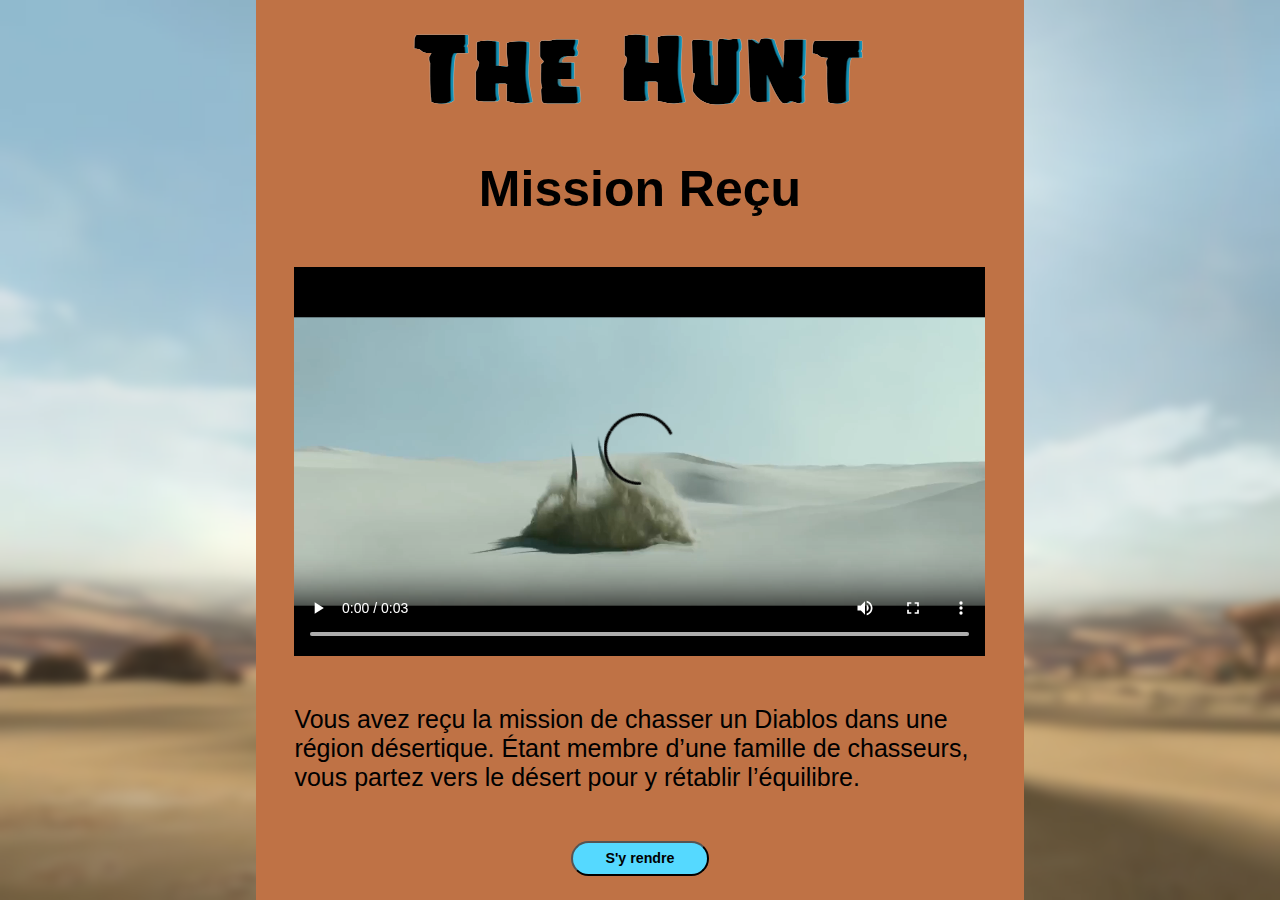
==== index.html @ 8bdc822d "song 2 fix" ====
<!DOCTYPE html>
<html lang="en">

<head>
    <meta name="author" content="Jérémy Roy-Côté">
    <meta charset="UTF-8">
    <meta name="viewport" content="width=device-width, initial-scale=1.0">
    <link rel="stylesheet" href="./Assets/css/styles.css">
    <script src="./Assets/js/script.js" defer></script>
    <link rel="shortcut icon" href="./Assets/Images/FavIcon_MH.png" type="image/x-icon">
    <title>Document</title>
</head>

<body>
    <div id="jeu">
        <img src="./Assets/Images/LOGO_no_background.png" alt="disablos" id="logo">
        <h1></h1>
        <video id="video" src="" autoplay loop controls mute></video>
        <audio id="musique" loop src=""></audio>
        <p></p>
        <div id="button">
            <button type="button"></button>
            <button type="button"></button>
            <button type="button"></button>
        </div>
    </div>
</body>

</html>
---- Assets/css/styles.css ----
:root {
    --textcolor: #000000;
    --brun: #BF7245;
    --bleu-pale: #55D9FF;
    --bleu-fonce: #118EB2;
}

* {
    box-sizing: border-box;
    margin: 0;
    color: var(--textcolor);
}

body {
    display: flex;
    align-items: center;
    justify-content: center;
    min-height: 100vh;
    width: 100vw;
    background-image: url(../Images/QuestBG17.webp);
    background-repeat: no-repeat;
    background-size: cover;
    background-position: 0% 100%;
    backdrop-filter: blur(5px);
}

#jeu {
    display: flex;
    flex-direction: column;
    background-color: var(--brun);
    width: 60%;
    min-width: 400px;
    max-width: 900px;
    height: 900px;
    align-items: center;
    justify-content: space-around;
}

#logo {
    max-width: 100%;
    height: auto;
}

h1 {
    font-size: 50px;
    font-family: Arial, Helvetica, sans-serif;
}

#video {
    width: 90%;
}

p {
    font-size: 25px;
    font-family: Arial, Helvetica, sans-serif;
    margin: 0 5% 0 5%;
    color: var(--textcolor);
}

#button {
    display: flex;
    align-items: center;
    justify-content: space-around;
    width: 90%;
}

button {
    background-color: var(--bleu-pale);
    color: var(--textcolor);
    font-weight: bold;
    font-size: 89%;
    line-height: 15px;
    font-family: Arial, Helvetica, sans-serif;
    min-width: 100px;
    width: 20%;
    height: 35px;
    border-radius: 50px;
    transition-duration: 1s;
}

button:hover {
    background-color: var(--bleu-fonce);
    filter: drop-shadow(0px 0px 20px #55D9FF);
}
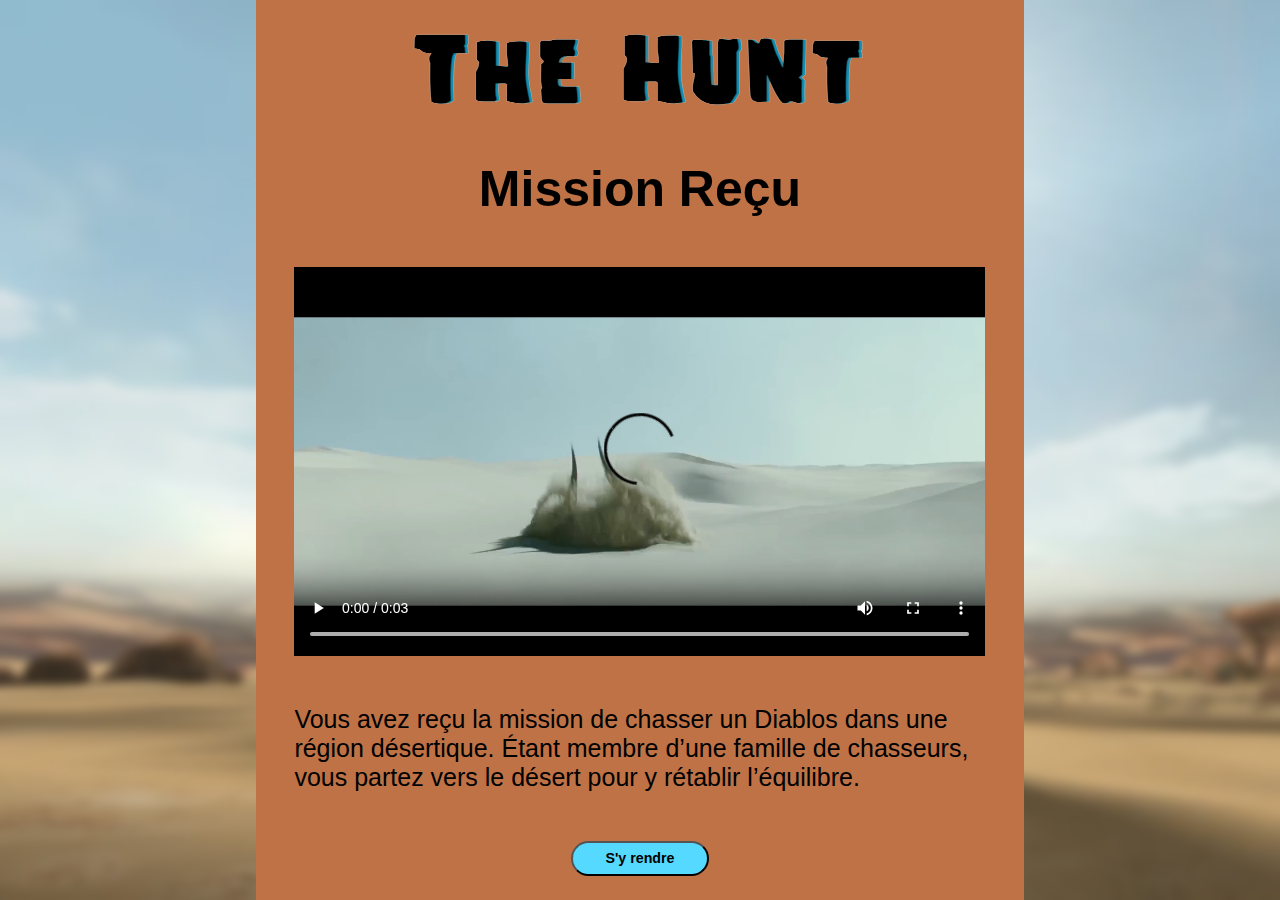
==== commit dcd62886: "bruit" ====
--- a/index.html
+++ b/index.html
@@ -17,6 +17,7 @@
         <h1></h1>
         <video id="video" src="" autoplay loop controls mute></video>
         <audio id="musique" loop src=""></audio>
+        <audio id="bruitage" src=""></audio>
         <p></p>
         <div id="button">
             <button type="button"></button>
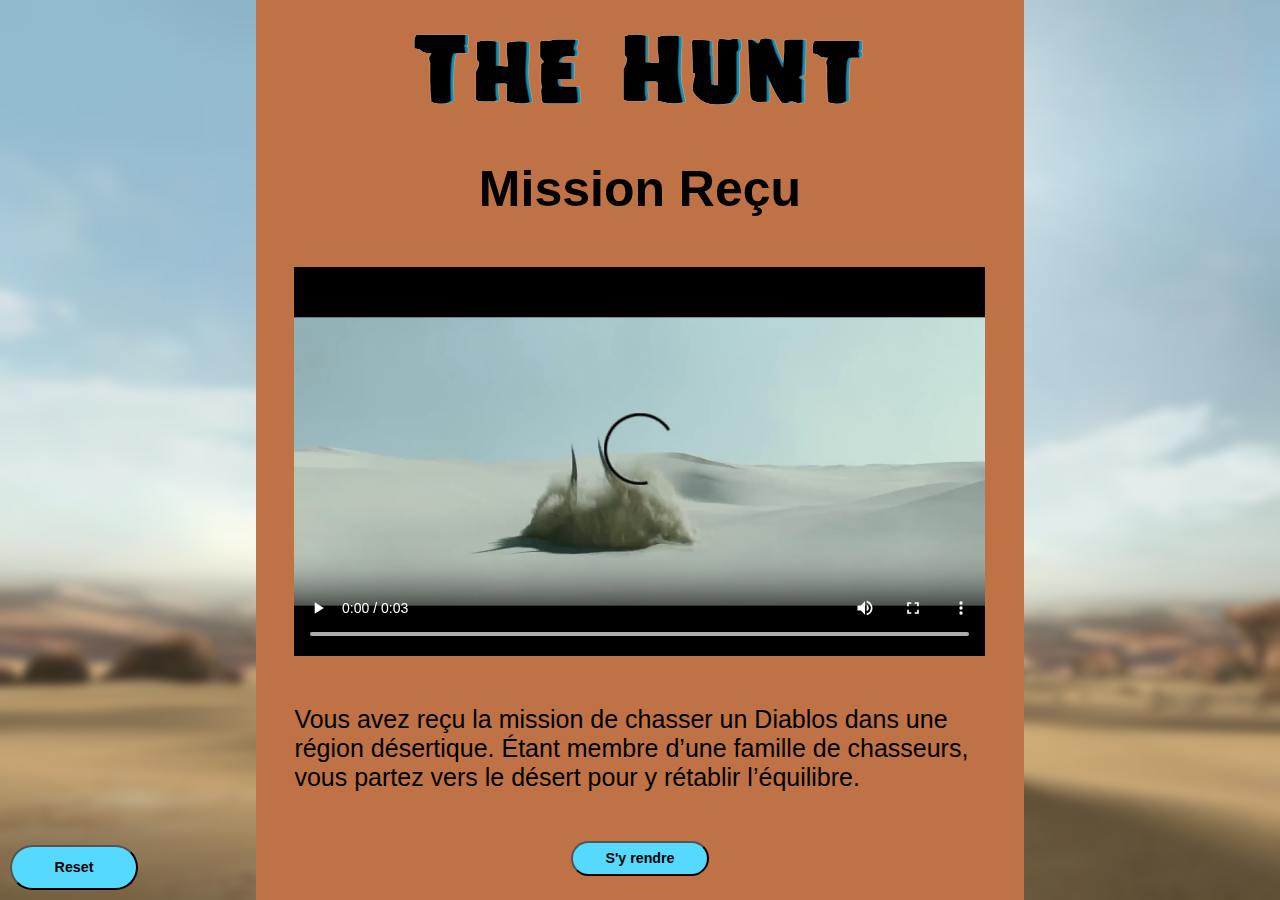
==== commit fabd55cc: "OMEGALUL" ====
--- a/index.html
+++ b/index.html
@@ -12,13 +12,18 @@
 </head>
 
 <body>
+    <div>
+        <img src="./Assets/Images/trophy.png" alt="trophy" id="trophy1" class="hidden win">
+        <img src="./Assets/images/death.png" alt="trophy" id="trophy2"  class="hidden death">
+        <button type="button" id="reset">Reset</button>
+    </div>
     <div id="jeu">
         <img src="./Assets/Images/LOGO_no_background.png" alt="disablos" id="logo">
         <h1></h1>
         <video id="video" src="" autoplay loop controls mute></video>
         <audio id="musique" loop src=""></audio>
         <audio id="bruitage" src=""></audio>
-        <p></p>
+        <p id="p"></p>
         <div id="button">
             <button type="button"></button>
             <button type="button"></button>
--- a/Assets/css/styles.css
+++ b/Assets/css/styles.css
@@ -81,4 +81,30 @@
 button:hover {
     background-color: var(--bleu-fonce);
     filter: drop-shadow(0px 0px 20px #55D9FF);
+}
+
+.win {
+    position: absolute;
+    top: 10px;
+    left: 10px;
+    width: 100px;
+}
+
+.death {
+    position: absolute;
+    top: 10px;
+    right: 10px;
+    width: 100px;
+}
+
+.hidden {
+    display: none;
+}
+
+#reset {
+    position: absolute;
+    left: 10px;
+    bottom: 10px;
+    width: 10%;
+    height: 5%;
 }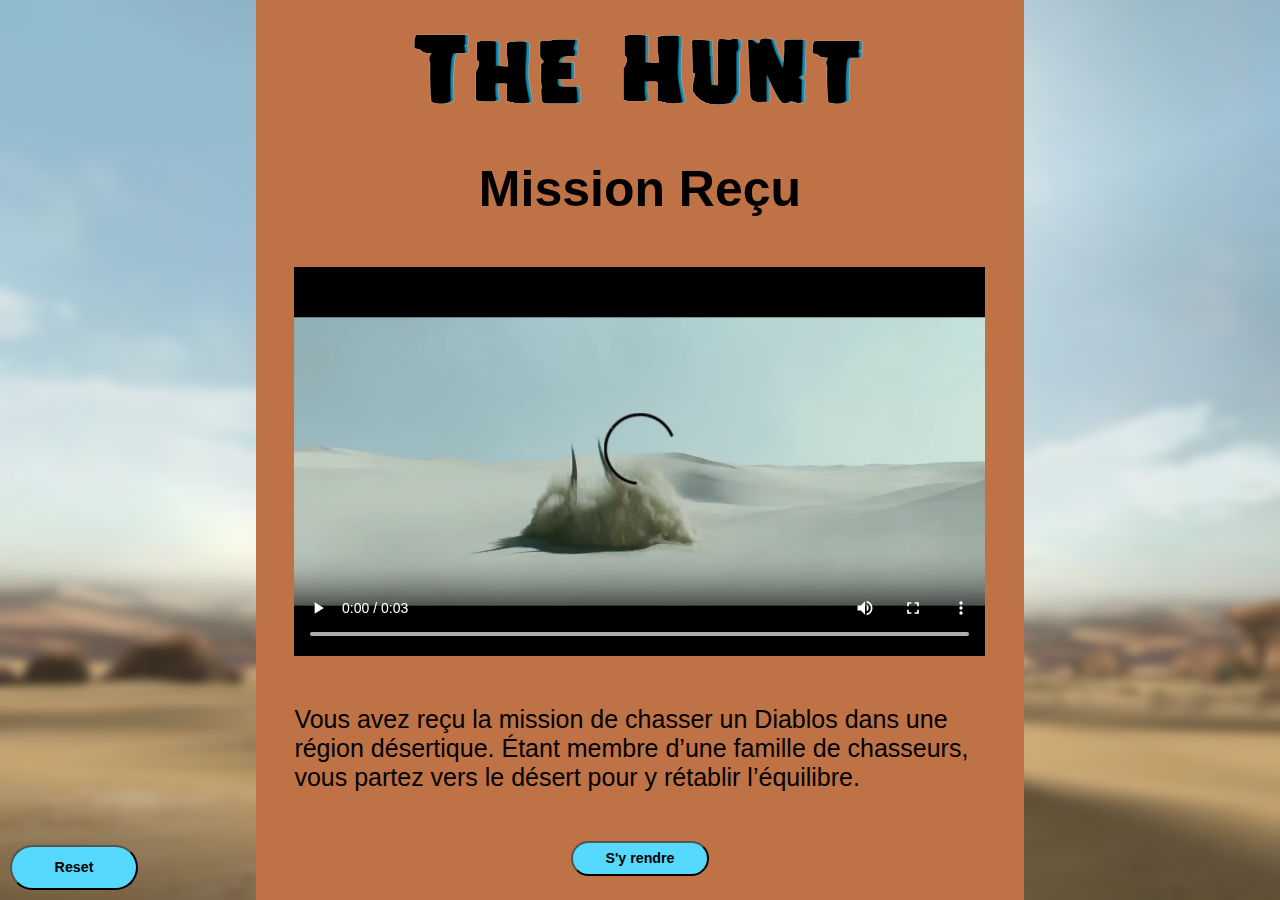
==== commit 6067c7cf: "trophy up plus rewind sound plus twist local storage" ====
--- a/index.html
+++ b/index.html
@@ -15,6 +15,8 @@
     <div>
         <img src="./Assets/Images/trophy.png" alt="trophy" id="trophy1" class="hidden win">
         <img src="./Assets/images/death.png" alt="trophy" id="trophy2"  class="hidden death">
+        <img src="./Assets/images/speedrun.png" alt="trophy" id="trophy3"  class="hidden speed">
+        <img src="./Assets/images/ten_kill.png" alt="trophy" id="trophy4"  class="hidden hunter">
         <button type="button" id="reset">Reset</button>
     </div>
     <div id="jeu">
--- a/Assets/css/styles.css
+++ b/Assets/css/styles.css
@@ -93,7 +93,21 @@
 .death {
     position: absolute;
     top: 10px;
-    right: 10px;
+    left: 110px;
+    width: 100px;
+}
+
+.speed {
+    position: absolute;
+    top: 10px;
+    left: 210px;
+    width: 100px;
+}
+
+.hunter {
+    position: absolute;
+    top: 10px;
+    left: 310px;
     width: 100px;
 }
 
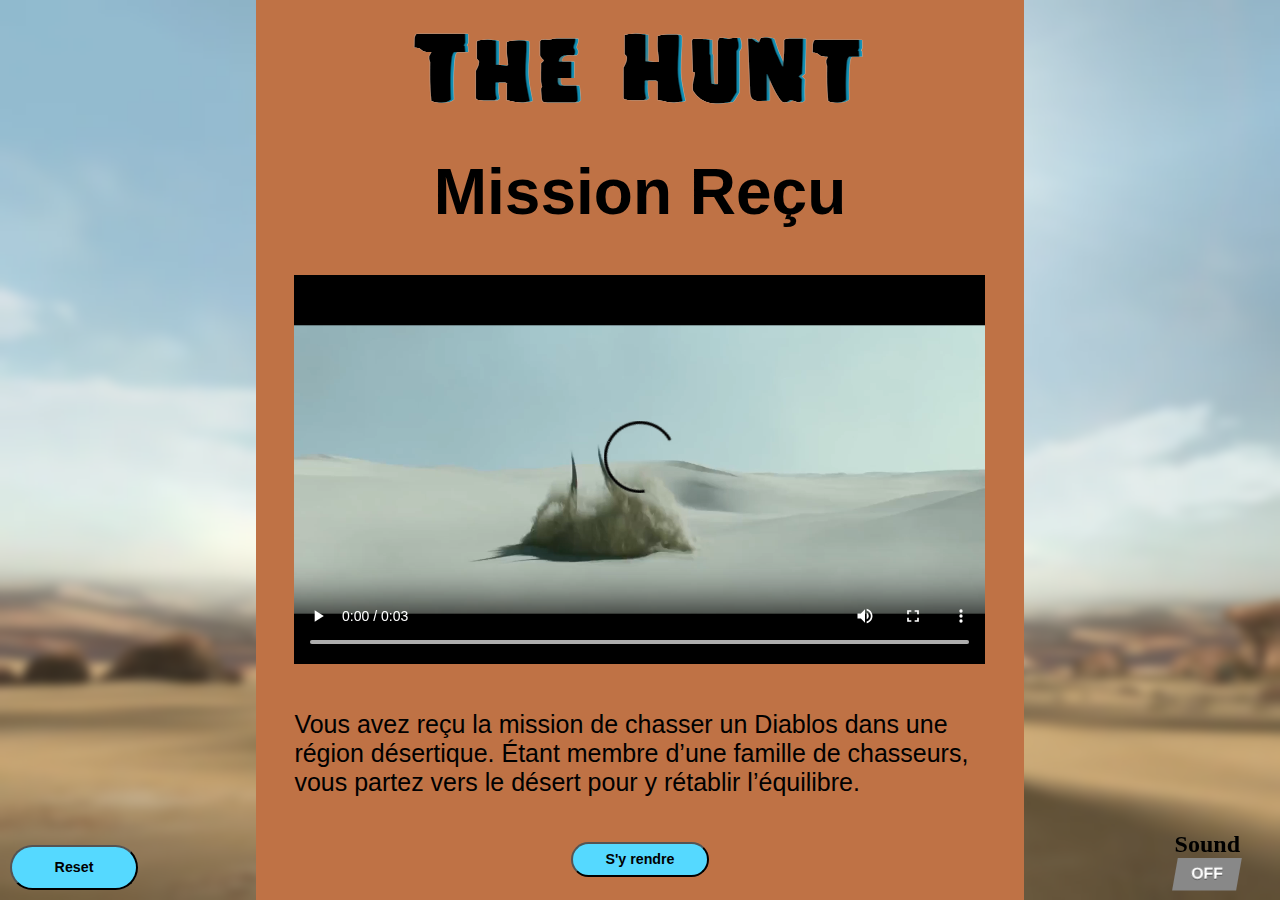
==== commit b7ac2997: "mute and responsive af" ====
--- a/index.html
+++ b/index.html
@@ -12,13 +12,8 @@
 </head>
 
 <body>
-    <div>
-        <img src="./Assets/Images/trophy.png" alt="trophy" id="trophy1" class="hidden win">
-        <img src="./Assets/images/death.png" alt="trophy" id="trophy2"  class="hidden death">
-        <img src="./Assets/images/speedrun.png" alt="trophy" id="trophy3"  class="hidden speed">
-        <img src="./Assets/images/ten_kill.png" alt="trophy" id="trophy4"  class="hidden hunter">
-        <button type="button" id="reset">Reset</button>
-    </div>
+    
+    
     <div id="jeu">
         <img src="./Assets/Images/LOGO_no_background.png" alt="disablos" id="logo">
         <h1></h1>
@@ -32,6 +27,18 @@
             <button type="button"></button>
         </div>
     </div>
+    <div class="mobile">
+        <img src="./Assets/Images/trophy.png" alt="trophy" id="trophy1" class="hidden win">
+        <img src="./Assets/images/death.png" alt="trophy" id="trophy2"  class="hidden death">
+        <img src="./Assets/images/speedrun.png" alt="trophy" id="trophy3"  class="hidden speed">
+        <img src="./Assets/images/ten_kill.png" alt="trophy" id="trophy4"  class="hidden hunter">
+        <button type="button" id="reset">Reset</button>
+        <div class="checkbox-wrapper-8">
+        <h2>Sound</h2>
+        <input class="tgl tgl-skewed" id="cb3-8" type="checkbox"/>
+        <label class="tgl-btn" data-tg-off="OFF" data-tg-on="ON" for="cb3-8"></label>
+        </div>
+    </div>
 </body>
 
 </html>--- a/Assets/css/styles.css
+++ b/Assets/css/styles.css
@@ -29,7 +29,7 @@
     flex-direction: column;
     background-color: var(--brun);
     width: 60%;
-    min-width: 400px;
+    min-width: 200px;
     max-width: 900px;
     height: 900px;
     align-items: center;
@@ -42,7 +42,10 @@
 }
 
 h1 {
-    font-size: 50px;
+    
+    font-size: 5vw;
+    width: 90%;
+    text-align: center;
     font-family: Arial, Helvetica, sans-serif;
 }
 
@@ -87,28 +90,32 @@
     position: absolute;
     top: 10px;
     left: 10px;
-    width: 100px;
+    width: 10%;
+    max-width: 100px;
 }
 
 .death {
     position: absolute;
-    top: 10px;
-    left: 110px;
-    width: 100px;
+    top: 110px;
+    left: 10px;
+    width: 10%;
+    max-width: 100px;
 }
 
 .speed {
     position: absolute;
-    top: 10px;
-    left: 210px;
-    width: 100px;
+    top: 210px;
+    left: 10px;
+    width: 10%;
+    max-width: 100px;
 }
 
 .hunter {
     position: absolute;
-    top: 10px;
-    left: 310px;
-    width: 100px;
+    top: 310px;
+    left: 10px;
+    width: 10%;
+    max-width: 100px;
 }
 
 .hidden {
@@ -121,4 +128,163 @@
     bottom: 10px;
     width: 10%;
     height: 5%;
+}
+
+/*bouton mute*/
+.checkbox-wrapper-8 {
+    position: absolute;
+    right: 40px;
+    bottom: 10px;
+}
+
+.checkbox-wrapper-8 .tgl {
+    display: none;
+}
+
+.checkbox-wrapper-8 .tgl,
+.checkbox-wrapper-8 .tgl:after,
+.checkbox-wrapper-8 .tgl:before,
+.checkbox-wrapper-8 .tgl *,
+.checkbox-wrapper-8 .tgl *:after,
+.checkbox-wrapper-8 .tgl *:before,
+.checkbox-wrapper-8 .tgl + .tgl-btn {
+    box-sizing: border-box;
+}
+
+.checkbox-wrapper-8 .tgl::-moz-selection,
+.checkbox-wrapper-8 .tgl:after::-moz-selection,
+.checkbox-wrapper-8 .tgl:before::-moz-selection,
+.checkbox-wrapper-8 .tgl *::-moz-selection,
+.checkbox-wrapper-8 .tgl *:after::-moz-selection,
+.checkbox-wrapper-8 .tgl *:before::-moz-selection,
+.checkbox-wrapper-8 .tgl + .tgl-btn::-moz-selection,
+.checkbox-wrapper-8 .tgl::selection,
+.checkbox-wrapper-8 .tgl:after::selection,
+.checkbox-wrapper-8 .tgl:before::selection,
+.checkbox-wrapper-8 .tgl *::selection,
+.checkbox-wrapper-8 .tgl *:after::selection,
+.checkbox-wrapper-8 .tgl *:before::selection,
+.checkbox-wrapper-8 .tgl + .tgl-btn::selection {
+    background: none;
+}
+
+.checkbox-wrapper-8 .tgl + .tgl-btn {
+    outline: 0;
+    display: block;
+    width: 4em;
+    height: 2em;
+    position: relative;
+    cursor: pointer;
+    -webkit-user-select: none;
+       -moz-user-select: none;
+        -ms-user-select: none;
+            user-select: none;
+}
+
+.checkbox-wrapper-8 .tgl + .tgl-btn:after,
+.checkbox-wrapper-8 .tgl + .tgl-btn:before {
+    position: relative;
+    display: block;
+    content: "";
+    width: 50%;
+    height: 100%;
+}
+
+.checkbox-wrapper-8 .tgl + .tgl-btn:after {
+    left: 0;
+}
+
+.checkbox-wrapper-8 .tgl + .tgl-btn:before {
+    display: none;
+}
+
+.checkbox-wrapper-8 .tgl:checked + .tgl-btn:after {
+    left: 50%;
+}
+
+.checkbox-wrapper-8 .tgl-skewed + .tgl-btn {
+    overflow: hidden;
+    transform: skew(-10deg);
+    -webkit-backface-visibility: hidden;
+            backface-visibility: hidden;
+    transition: all 0.2s ease;
+    font-family: sans-serif;
+    background: #888;
+}
+
+.checkbox-wrapper-8 .tgl-skewed + .tgl-btn:after,
+.checkbox-wrapper-8 .tgl-skewed + .tgl-btn:before {
+    transform: skew(10deg);
+    display: inline-block;
+    transition: all 0.2s ease;
+    width: 100%;
+    text-align: center;
+    position: absolute;
+    line-height: 2em;
+    font-weight: bold;
+    color: #fff;
+    text-shadow: 0 1px 0 rgba(0, 0, 0, 0.4);
+}
+
+.checkbox-wrapper-8 .tgl-skewed + .tgl-btn:after {
+    left: 100%;
+    content: attr(data-tg-on);
+}
+
+.checkbox-wrapper-8 .tgl-skewed + .tgl-btn:before {
+    left: 0;
+    content: attr(data-tg-off);
+}
+
+.checkbox-wrapper-8 .tgl-skewed + .tgl-btn:active {
+    background: #888;
+}
+
+.checkbox-wrapper-8 .tgl-skewed + .tgl-btn:active:before {
+    left: -10%;
+}
+
+.checkbox-wrapper-8 .tgl-skewed:checked + .tgl-btn {
+    background: #86d993;
+}
+
+.checkbox-wrapper-8 .tgl-skewed:checked + .tgl-btn:before {
+    left: -100%;
+}
+
+.checkbox-wrapper-8 .tgl-skewed:checked + .tgl-btn:after {
+    left: 0;
+}
+
+.checkbox-wrapper-8 .tgl-skewed:checked + .tgl-btn:active:after {
+    left: 10%;
+}
+
+@media screen and (max-width: 600px) {
+    body {
+        flex-direction: column;
+    }
+
+    #button {
+        flex-direction: column;
+    }
+
+    h1 {
+        font-size: 7vw;
+    }
+
+    .mobile {
+        display: flex;
+        flex-direction: row-reverse;
+    }
+
+    #reset {
+        position: relative;
+        transform: translatey(30px);
+    }
+
+    .checkbox-wrapper-8 {
+        position: relative;
+    }
+
 }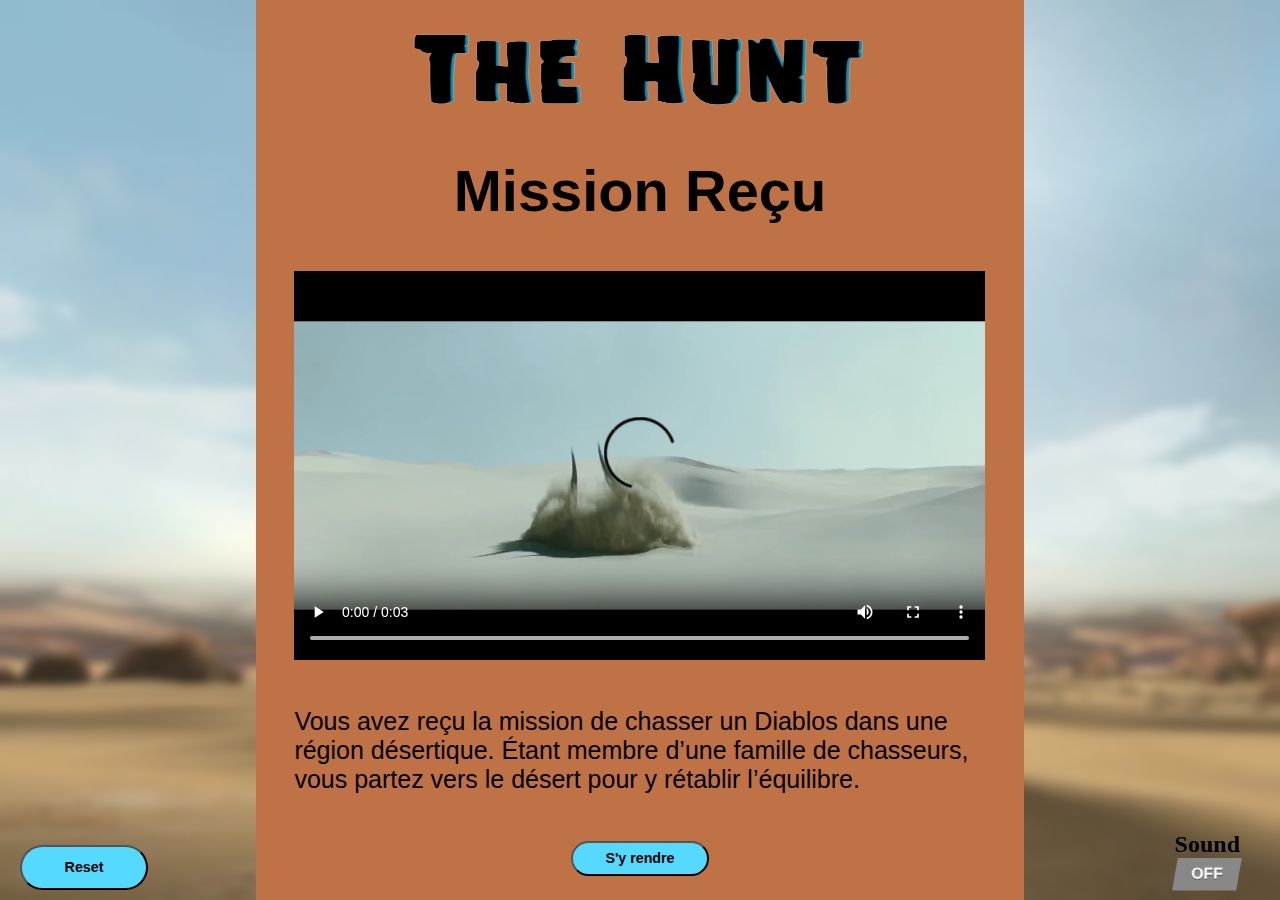
==== commit e6acc2d5: "Update index.html" ====
--- a/index.html
+++ b/index.html
@@ -29,7 +29,7 @@
     </div>
     <div class="mobile">
         <img src="./Assets/Images/trophy.png" alt="trophy" id="trophy1" class="hidden win">
-        <img src="./Assets/images/death.png" alt="trophy" id="trophy2"  class="hidden death">
+        <img src="Assets/Images/death.png" alt="trophy" id="trophy2"  class="hidden death">
         <img src="./Assets/images/speedrun.png" alt="trophy" id="trophy3"  class="hidden speed">
         <img src="./Assets/images/ten_kill.png" alt="trophy" id="trophy4"  class="hidden hunter">
         <button type="button" id="reset">Reset</button>
@@ -41,4 +41,4 @@
     </div>
 </body>
 
-</html>+</html>
--- a/Assets/css/styles.css
+++ b/Assets/css/styles.css
@@ -43,8 +43,9 @@
 
 h1 {
     
-    font-size: 5vw;
+    font-size: calc(5vh + 1vw);
     width: 90%;
+    max-height: 90%;
     text-align: center;
     font-family: Arial, Helvetica, sans-serif;
 }
@@ -124,7 +125,7 @@
 
 #reset {
     position: absolute;
-    left: 10px;
+    left: 20px;
     bottom: 10px;
     width: 10%;
     height: 5%;
@@ -270,7 +271,7 @@
     }
 
     h1 {
-        font-size: 7vw;
+        font-size: calc(5vw + 10px);
     }
 
     .mobile {
@@ -280,11 +281,13 @@
 
     #reset {
         position: relative;
-        transform: translatey(30px);
+        transform: translateY(25px);
+        min-height: 30px;
     }
 
     .checkbox-wrapper-8 {
         position: relative;
+        transform: scale(0.8);
     }
 
 }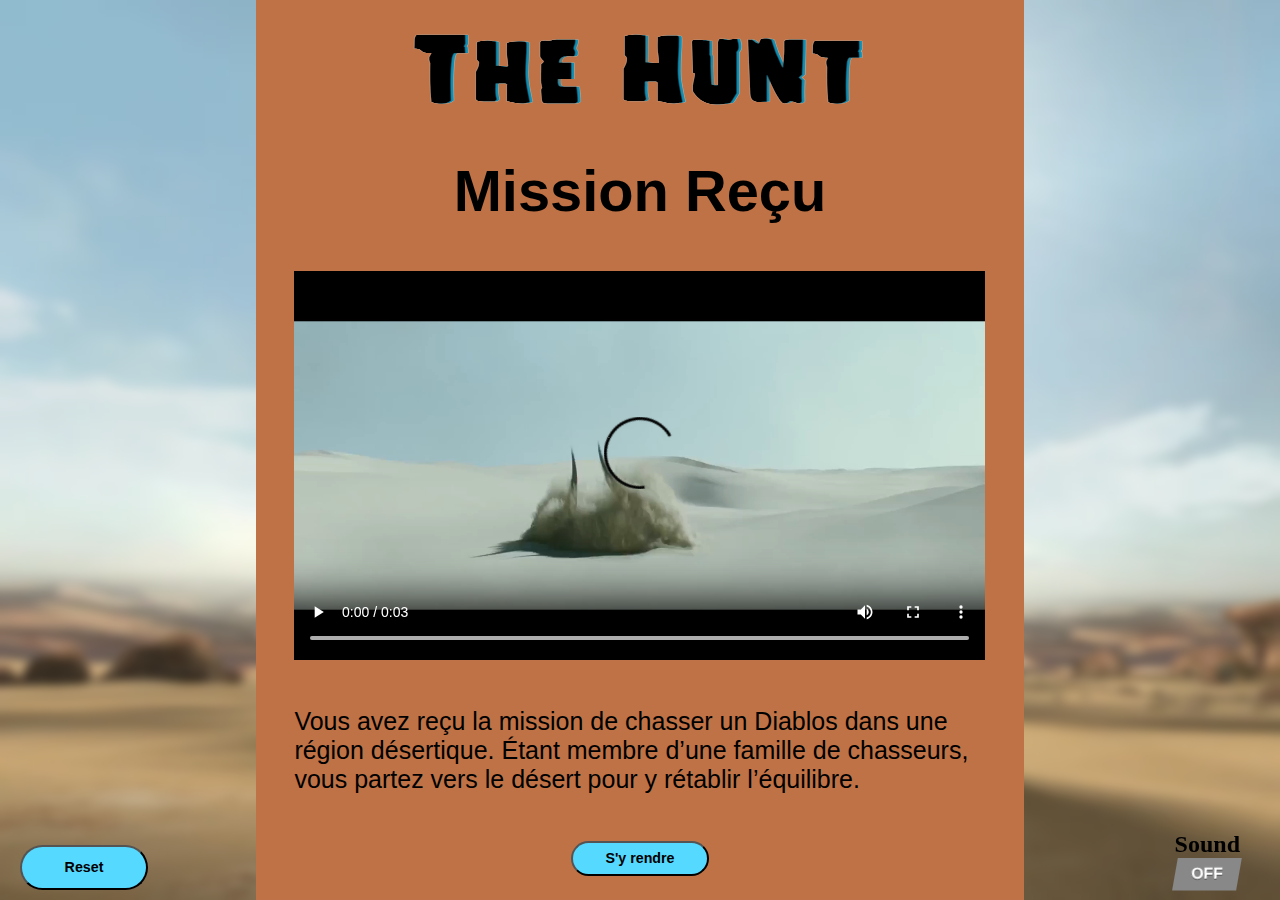
==== commit 4d18739c: "Update index.html" ====
--- a/index.html
+++ b/index.html
@@ -29,7 +29,7 @@
     </div>
     <div class="mobile">
         <img src="./Assets/Images/trophy.png" alt="trophy" id="trophy1" class="hidden win">
-        <img src="Assets/Images/death.png" alt="trophy" id="trophy2"  class="hidden death">
+        <img src="./Assets/Images/death.png" alt="trophy" id="trophy2"  class="hidden death">
         <img src="./Assets/images/speedrun.png" alt="trophy" id="trophy3"  class="hidden speed">
         <img src="./Assets/images/ten_kill.png" alt="trophy" id="trophy4"  class="hidden hunter">
         <button type="button" id="reset">Reset</button>
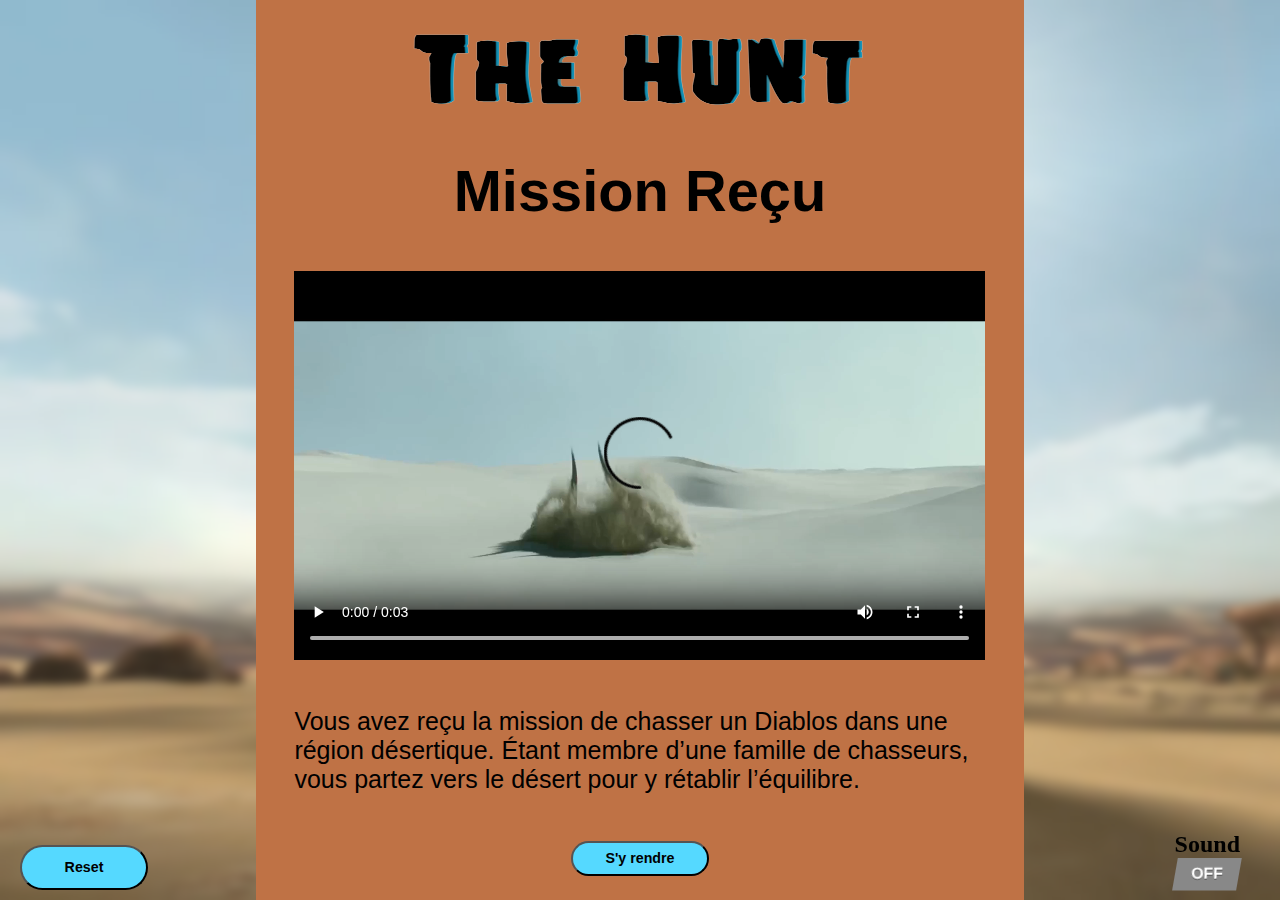
==== commit af9ab632: "I wtf?" ====
--- a/index.html
+++ b/index.html
@@ -30,8 +30,8 @@
     <div class="mobile">
         <img src="./Assets/Images/trophy.png" alt="trophy" id="trophy1" class="hidden win">
         <img src="./Assets/Images/death.png" alt="trophy" id="trophy2"  class="hidden death">
-        <img src="./Assets/images/speedrun.png" alt="trophy" id="trophy3"  class="hidden speed">
-        <img src="./Assets/images/ten_kill.png" alt="trophy" id="trophy4"  class="hidden hunter">
+        <img src="./Assets/Images/speedrun.png" alt="trophy" id="trophy3"  class="hidden speed">
+        <img src="./Assets/Images/ten_kill.png" alt="trophy" id="trophy4"  class="hidden hunter">
         <button type="button" id="reset">Reset</button>
         <div class="checkbox-wrapper-8">
         <h2>Sound</h2>
